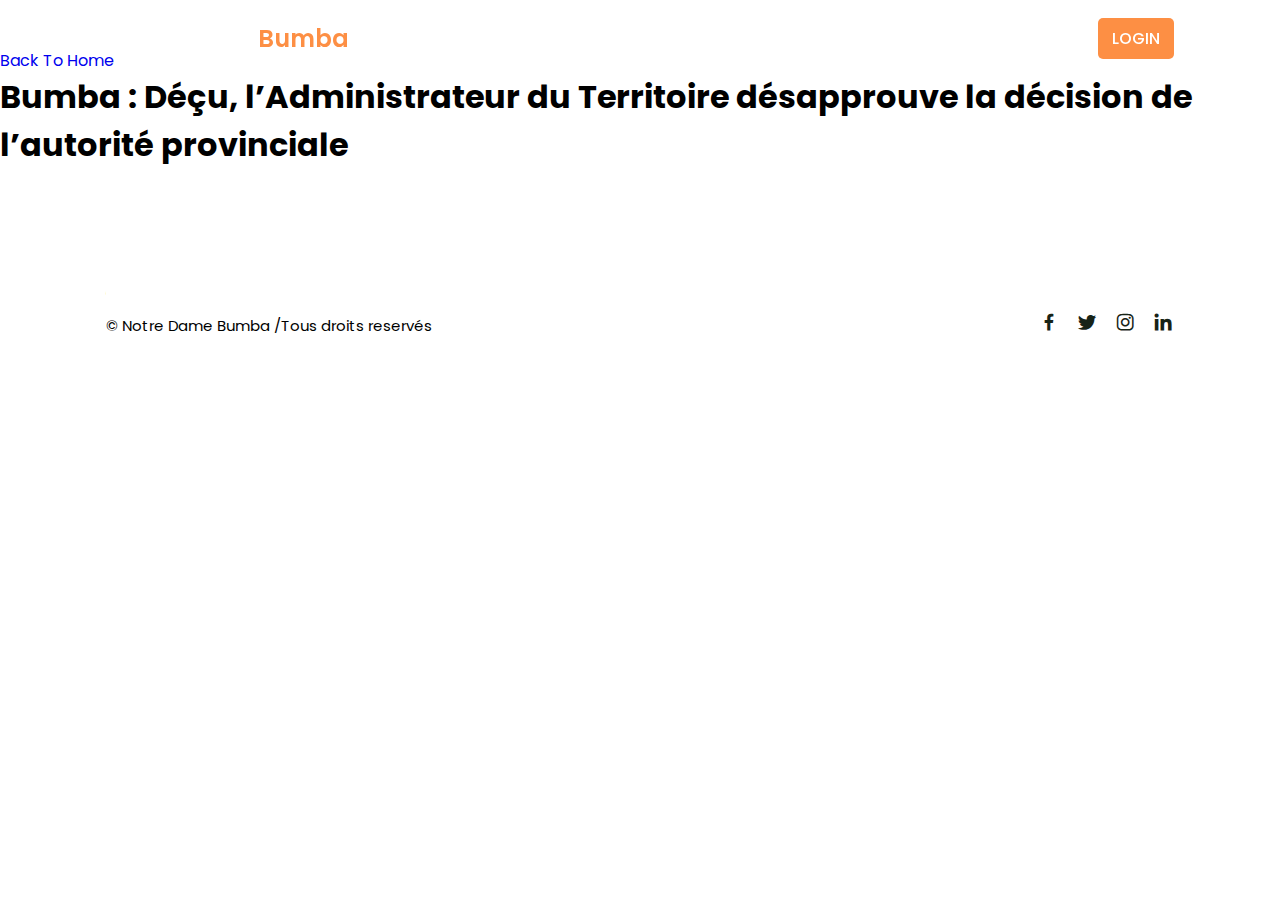
==== post-page.html @ 4d7b8692 "add post title" ====
<!DOCTYPE html>
<html lang="en">
<head>
    <meta charset="UTF-8">
    <meta name="viewport" content="width=device-width, initial-scale=1.0">
    <title>Post page</title>
    <!-- link css -->
    <link rel="stylesheet" href="/CSS/style.css">
    <!-- link box icon -->
    <link href='https://unpkg.com/boxicons@2.1.4/css/boxicons.min.css' rel='stylesheet'>
</head>
<body>
<!-- Header -->
<header>
    <!-- nav -->
    <div class="nav container">
        <!-- logo -->
        <a href="index.html" class="logo">Notre Dame <span>Bumba</span></a>
        <!-- login button -->
        <a href="#" class="login">Login</a>
    </div>
</header>
<!-- Post content -->
<section class="post-header">
    <div class="header-content post-container">
        <!-- Back to home -->
        <a href="index.html" class="back-home">Back To Home</a>
        <!-- title -->
        <h1 class="header-title">Bumba : Déçu, l’Administrateur du Territoire désapprouve la décision de l’autorité provinciale </h1>

    </div>
</section>



<!-- posts -->
<section class="post container">

</section>
<!-- footer -->
<div class="footer container">
    <p>&#169; Notre Dame Bumba /Tous droits reservés</p>
    <div class="social">
        <a href="#"><i class='bx bxl-facebook'></i></a>
        <a href="#"><i class='bx bxl-twitter'></i></a>
        <a href="#"><i class='bx bxl-instagram'></i></a>
        <a href="#"><i class='bx bxl-linkedin'></i></a>
    </div>
</div>









<!-- jqyery links -->
<script src="https://code.jquery.com/jquery-3.7.0.js" 
        integrity="sha256-JlqSTELeR4TLqP0OG9dxM7yDPqX1ox/HfgiSLBj8+kM=" 
        crossorigin="anonymous">
</script>

    <!-- link js -->
    <script src="/Js/main.js"></script>
</body>
</html>
---- CSS/style.css ----
/* link Google fonts */
@import url('https://fonts.googleapis.com/css2?family=Poppins:wght@400;500;600;700&display=swap');
*{
    font-family: 'Poppins', sans-serif;
    margin: 0;
    padding: 0;
    scroll-behavior: smooth;
    scroll-padding-top: 2rem;
    box-sizing: border-box;
}

/* variables */
:root{
    --container-color:#1a1e21 ;
    --second-color:#fd8f44 ;
    --text-color:#172317 ;
    --bg-color:#fff ;
}
::selection{
    color: var(--bg-color);
    background: var(--second-color);
}
a{
    text-decoration: none;
}
li{
    list-style: none;
}
img{
    width: 100%;
}
section{
    padding: 3rem 0 2rem;
}
.container{
    max-width: 1068px;
    margin: auto;
    width: 100%;
}
/* header */
header{
    position: fixed;
    top: 0;
    left: 0;
    width: 100%;
    z-index: 200;
}
header.shadow{
    background: var(--bg-color);
    box-shadow: 0 1px 4px hsl(0 4% 14% 10%);
    transition: 0.4s;
}
header.shadow .logo{
 color: var(--text-color);   
}
.nav{
    display: flex;
    align-items: center;
    justify-content: space-between;
    padding: 18px 0;
}
.logo{
    font-size: 1.5rem;
    font-weight: 600;
    color: var(--bg-color);
}
.logo span{
    color: var(--second-color);
}
.login{
    padding:8px 14px;
    text-transform: uppercase;
    font-weight: 500;
    border-radius: 5px;
    background: var(--second-color);
    color: var(--bg-color);
}
.login:hover{
    background: hsl(24,98%,58%);
    transition: 0.3s;
}
/* home */
.home{
    width: 100%;
    min-height: 440px;
    background: var(--container-color);
    display: grid;
    justify-content: center;
    align-items: center;
}
.home-text{
    color: var(--bg-color);
    text-align: center;
}
.home-title{
    font-size:3.5rem;
}
.home-subtitle{
    font-size: 1rem;
    font-weight: 400;
}
/* post filter */
.post-filter{
    display: flex;
    justify-content: center;
    align-items: center;
    column-gap: 1.5rem;
    margin-top: 2rem !important;
}
.filter-item{
   font-size: 0.9rem;
   font-weight: 500;
   cursor: pointer; 
}
.active-filter{
    background: var(--second-color);
    color: var(--bg-color);
    padding: 4px 10px;
    border-radius: 4px;
}
/* Post */
.post{
    display: grid;
    grid-template-columns: repeat(auto-fit,minmax(280px,auto));
    gap: 1.5rem;
}
.post-box{
    background: var(--bg-color);
    box-shadow: 0 4px 14px hsl(0, 5%, 57%);
    padding: 15px;
    border-radius: 0.7rem;
}
.post-img{
    width: 100%;
    height: 200px;
    object-fit: cover;
    object-position: center;
    border-radius: 0.5rem;
}
.category{
    font-size: 0.9rem;
    font-weight: 500;
    text-transform: uppercase;
    color: var(--second-color);
}
.post-title{
    font-size: 1.3rem;
    font-weight: 600;
    color: var(--text-color);
    display: -webkit-box;
    -webkit-line-clamp: 3;
    -webkit-box-orient: vertical;
    overflow: hidden;
}
.post-date{
    display: flex;
    font-size: 0.875rem;
    text-transform: uppercase;
    font-weight: 400;
    margin-top: 4px;
}
.post-description{
    font-size: 0.9rem;
    line-height: 1.5rem;
    margin: 5px 0 10px;
    /* to remain description */
    display: -webkit-box;
    -webkit-line-clamp: 5;
    -webkit-box-orient: vertical;
    overflow: hidden;
}
.profile{
display: flex;
align-items: center;
gap: 10px;
}
.profile-img{
    width: 35px;
    height: 35px;
    border-radius: 50%;
    object-fit: cover;
    object-position: center;
    border: 2px solid var(--second-color);
}
.profile-name{
    font-size: 0.82rem;
    font-weight: 500;
}
.footer{
    display: flex;
    justify-content: space-between;
    align-items: center;
    padding: 30px 0;
}
.footer p{
    font-size: 0.938rem;
}
.social{
    display: flex;
    align-items: center;
    column-gap: 1rem;
}
.social .bx{
    font-size: 1.4rem;
    color: var(--text-color);
}
.social .bx:hover{
    color: var(--second-color);
    transition: 0.3s all linear;
}
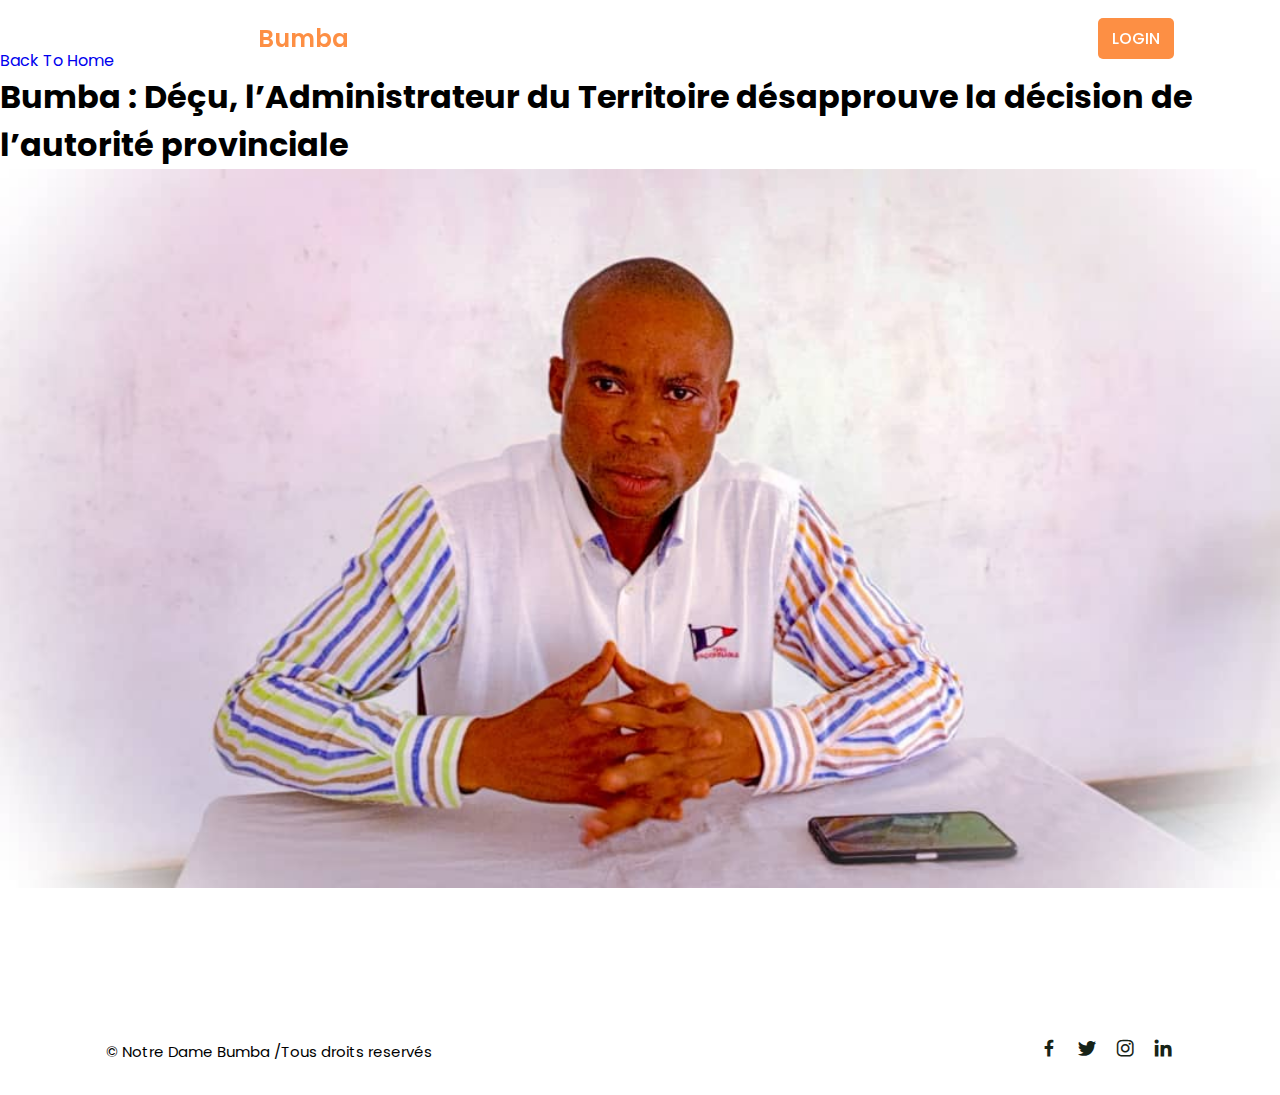
==== commit be497117: "add img post" ====
--- a/post-page.html
+++ b/post-page.html
@@ -27,7 +27,8 @@
         <a href="index.html" class="back-home">Back To Home</a>
         <!-- title -->
         <h1 class="header-title">Bumba : Déçu, l’Administrateur du Territoire désapprouve la décision de l’autorité provinciale </h1>
-
+        <!-- post image -->
+        <img src="./Images/iluku.jpg" alt="" class="header-img">
     </div>
 </section>
 
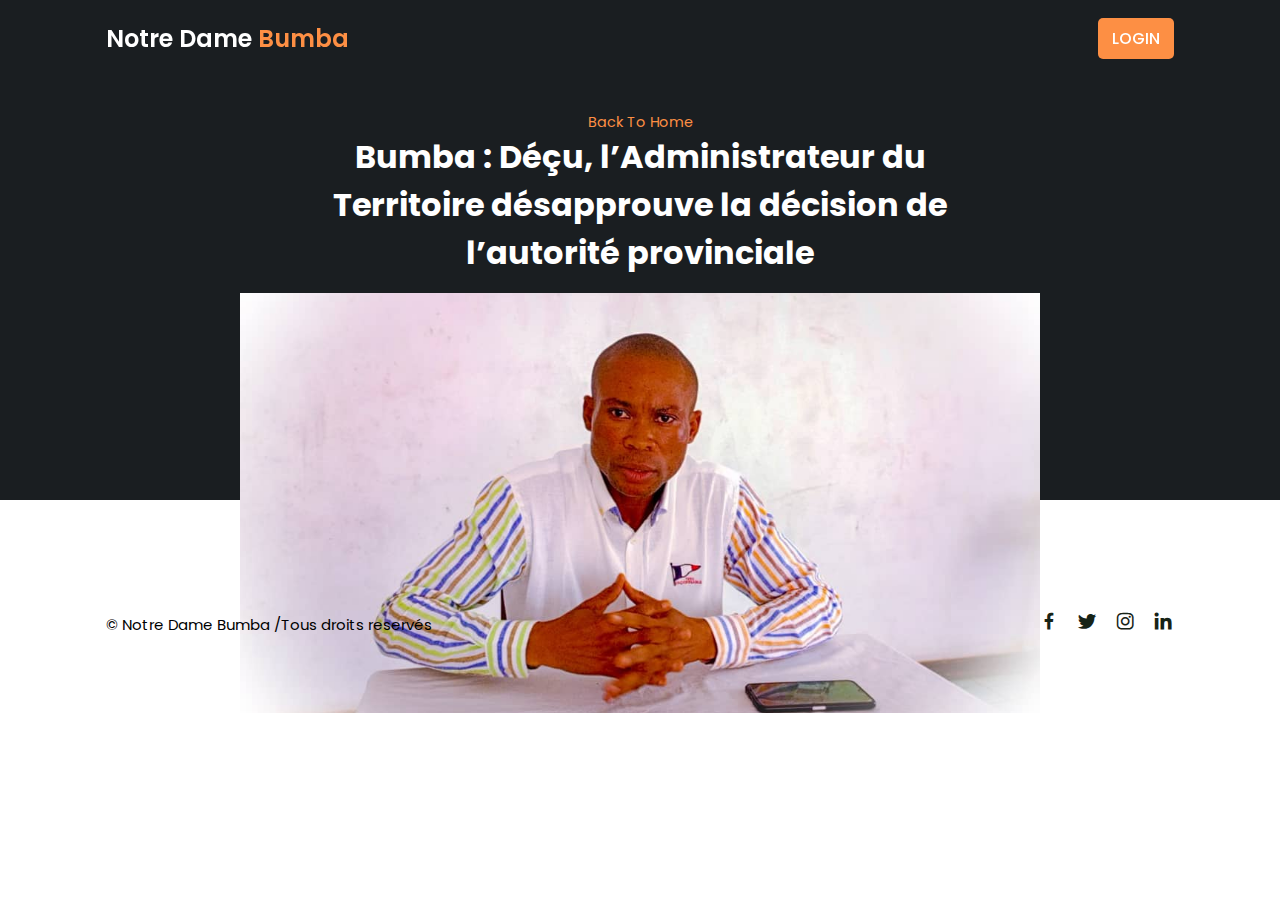
==== commit bf51dcdd: "add sub-heading" ====
--- a/post-page.html
+++ b/post-page.html
@@ -35,7 +35,8 @@
 
 
 <!-- posts -->
-<section class="post container">
+<section class="post-content post-container">
+    <h2 class="sub-heading"></h2>
 
 </section>
 <!-- footer -->
--- a/CSS/style.css
+++ b/CSS/style.css
@@ -207,4 +207,38 @@
 .social .bx:hover{
     color: var(--second-color);
     transition: 0.3s all linear;
+}
+/* post content */
+.post-header{
+    width: 100%;
+    height: 500px;
+    background: var(--container-color);
+}
+.post-container{
+    max-width: 800px;
+    margin: auto;
+    width: 100%;
+}
+.header-content{
+    display: flex;
+    flex-direction: column;
+    align-items: center;
+    margin-top: 4rem !important;
+}
+.back-home{
+    color: var(--second-color);
+    font-size: 0.9rem;
+}
+.header-title{
+    width: 90%;
+    font-size: 2rem;
+    color: var(--bg-color);
+    text-align: center;
+    margin-bottom: 1rem;
+}
+.header-img{
+    width: 100%;
+    height: 420px;
+    object-fit: cover;
+    object-position: center;
 }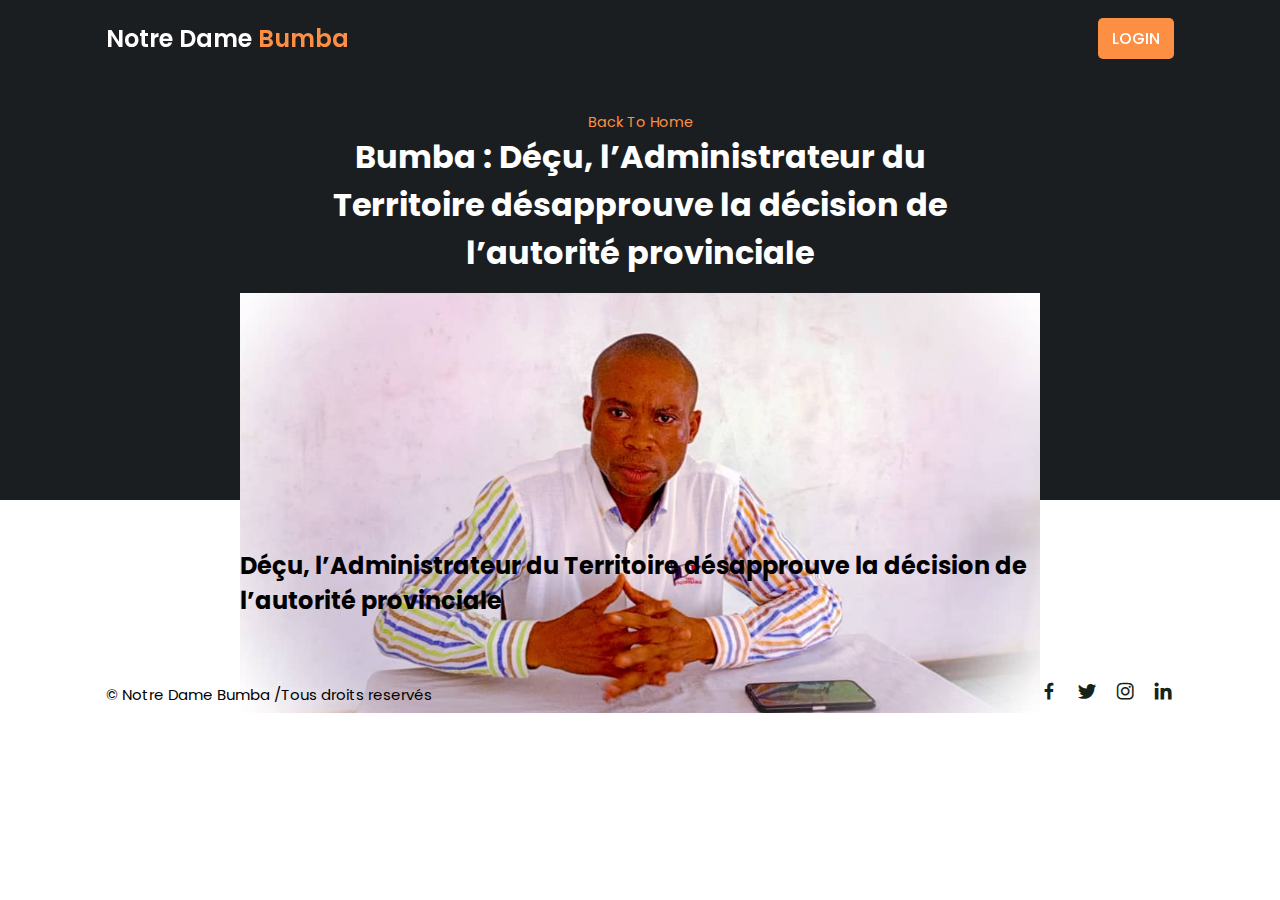
==== commit 9ee02361: "add sub-heading" ====
--- a/post-page.html
+++ b/post-page.html
@@ -36,7 +36,7 @@
 
 <!-- posts -->
 <section class="post-content post-container">
-    <h2 class="sub-heading"></h2>
+    <h2 class="sub-heading">Déçu, l’Administrateur du Territoire désapprouve la décision de l’autorité provinciale</h2>
 
 </section>
 <!-- footer -->
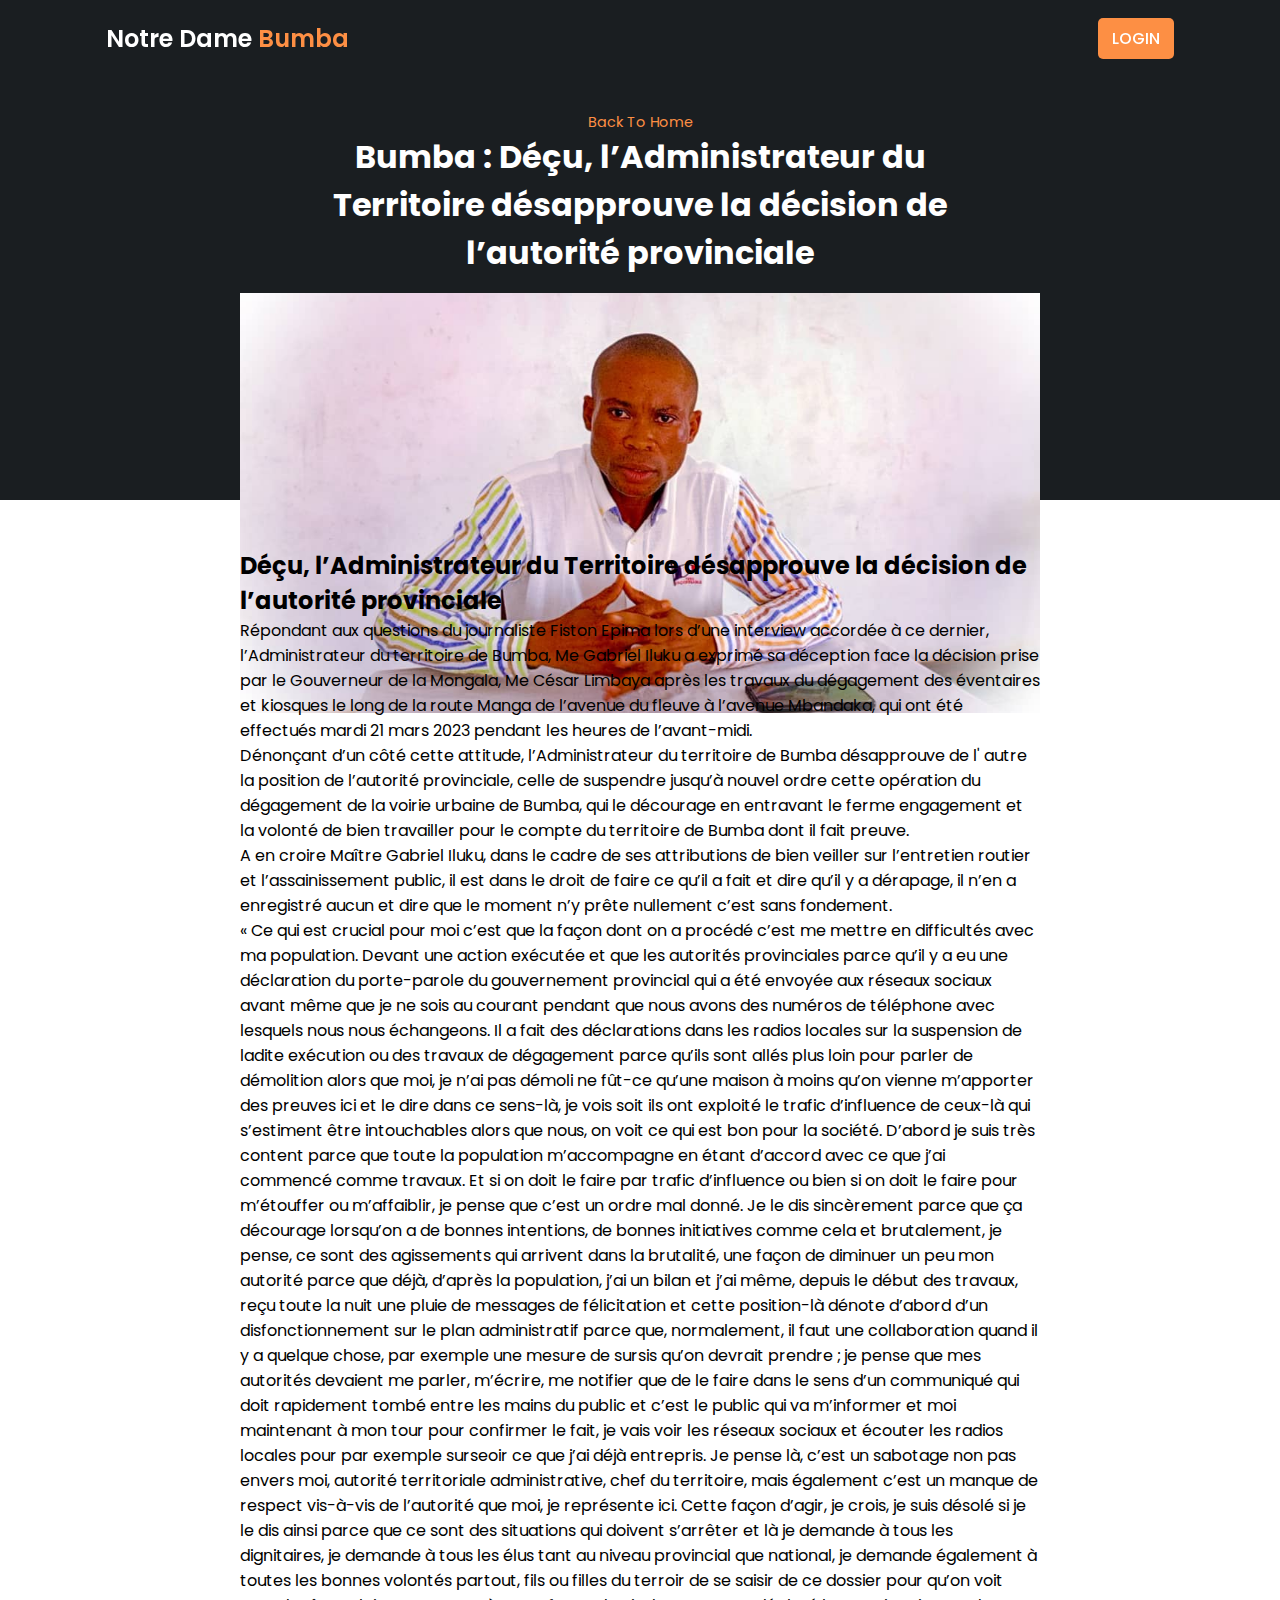
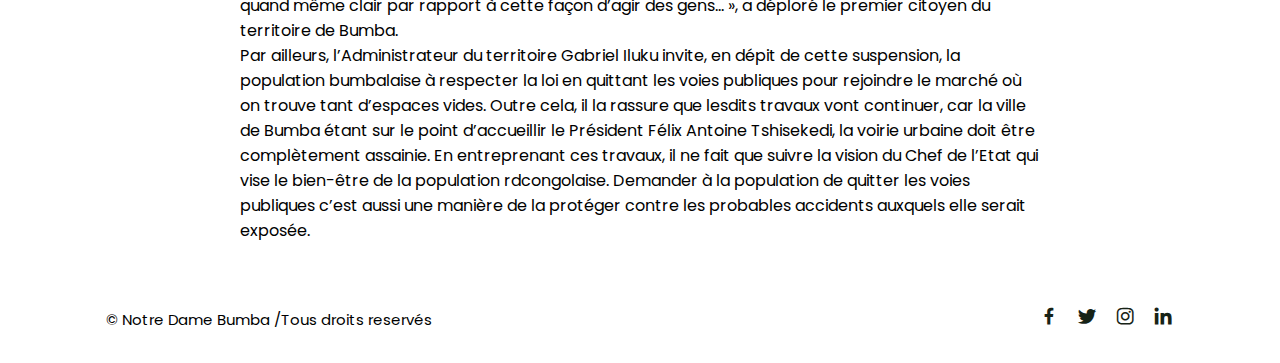
==== commit 983e2422: "add post text" ====
--- a/post-page.html
+++ b/post-page.html
@@ -37,6 +37,11 @@
 <!-- posts -->
 <section class="post-content post-container">
     <h2 class="sub-heading">Déçu, l’Administrateur du Territoire désapprouve la décision de l’autorité provinciale</h2>
+    <p class="post-text">Répondant aux questions du journaliste Fiston Epima lors d’une interview accordée à ce dernier, l’Administrateur du territoire de Bumba, Me Gabriel Iluku a exprimé sa déception face la décision prise par le Gouverneur de la Mongala, Me César Limbaya après les travaux du dégagement des éventaires et kiosques le long de la route Manga de l’avenue du fleuve à l’avenue Mbandaka, qui ont été effectués mardi 21 mars 2023 pendant les heures de l’avant-midi.</p>
+    <p class="post-text">Dénonçant d’un côté cette attitude, l’Administrateur du territoire de Bumba désapprouve de l' autre la position de l’autorité provinciale, celle de suspendre jusqu’à nouvel ordre cette opération du dégagement de la voirie urbaine de Bumba, qui le décourage en entravant le ferme engagement et la volonté de bien travailler pour le compte du territoire de Bumba dont il fait preuve.</p>
+    <p class="post-text">A en croire Maître Gabriel Iluku, dans le cadre de ses attributions de bien veiller sur l’entretien routier et l’assainissement public, il est dans le droit de faire ce qu’il a fait et dire qu’il y a dérapage, il n’en a enregistré aucun et dire que le moment n’y prête nullement c’est sans fondement.</p>
+    <p class="post-text"> « Ce qui est crucial pour moi c’est que la façon dont on a procédé c’est me mettre en difficultés avec ma population. Devant une action exécutée et que les autorités provinciales parce qu’il y a eu une déclaration du porte-parole du gouvernement provincial qui a été envoyée aux réseaux sociaux avant même que je ne sois au courant pendant que nous avons des numéros de téléphone avec lesquels nous nous échangeons. Il a fait des déclarations dans les radios locales sur la suspension de ladite exécution ou des travaux de dégagement parce qu’ils sont allés plus loin pour parler de démolition alors que moi, je n’ai pas démoli ne fût-ce qu’une maison à moins qu’on vienne m’apporter des preuves ici et le dire dans ce sens-là, je vois soit ils ont exploité le trafic d’influence de ceux-là qui s’estiment être intouchables alors que nous, on voit ce qui est bon pour la société. D’abord je suis très content parce que toute la population m’accompagne en étant d’accord avec ce que j’ai commencé comme travaux. Et si on doit le faire par trafic d’influence ou bien si on doit le faire pour m’étouffer ou m’affaiblir, je pense que c’est un ordre mal donné. Je le dis sincèrement parce que ça décourage lorsqu’on a de bonnes intentions, de bonnes initiatives comme cela et brutalement, je pense, ce sont des agissements qui arrivent dans la brutalité, une façon de diminuer un peu mon autorité parce que déjà, d’après la population, j’ai un bilan et j’ai même, depuis le début des travaux, reçu toute la nuit une pluie de messages de félicitation et cette position-là dénote d’abord d’un disfonctionnement sur le plan administratif parce que, normalement, il faut une collaboration quand il y a quelque chose, par exemple une mesure de sursis qu’on devrait prendre ; je pense que mes autorités devaient me parler, m’écrire, me notifier que de le faire dans le sens d’un communiqué qui doit rapidement tombé entre les mains du public et c’est le public qui va m’informer et moi maintenant à mon tour pour confirmer le fait, je vais voir les réseaux sociaux et écouter les radios locales pour par exemple surseoir ce que j’ai déjà entrepris. Je pense là, c’est un sabotage non pas envers moi, autorité territoriale administrative, chef du territoire, mais également c’est un manque de respect vis-à-vis de l’autorité que moi, je représente ici. Cette façon d’agir, je crois, je suis désolé si je le dis ainsi parce que ce sont des situations qui doivent s’arrêter et là je demande à tous les dignitaires, je demande à tous les élus tant au niveau provincial que national, je demande également à toutes les bonnes volontés partout, fils ou filles du terroir de se saisir de ce dossier pour qu’on voit quand même clair par rapport à cette façon d’agir des gens… », a déploré le premier citoyen du territoire de Bumba. </p>
+    <p class="post-text">Par ailleurs, l’Administrateur du territoire Gabriel Iluku invite, en dépit de cette suspension, la population bumbalaise à respecter la loi en quittant les voies publiques pour rejoindre le marché où on trouve tant d’espaces vides. Outre cela, il la rassure que lesdits travaux vont continuer, car la ville de Bumba étant sur le point d’accueillir le Président Félix Antoine Tshisekedi, la voirie urbaine doit être complètement assainie. En entreprenant ces travaux, il ne fait que suivre la vision du Chef de l’Etat qui vise le bien-être de la population rdcongolaise. Demander à la population de quitter les voies publiques c’est aussi une manière de la protéger contre les probables accidents auxquels elle serait exposée.</p>
 
 </section>
 <!-- footer -->
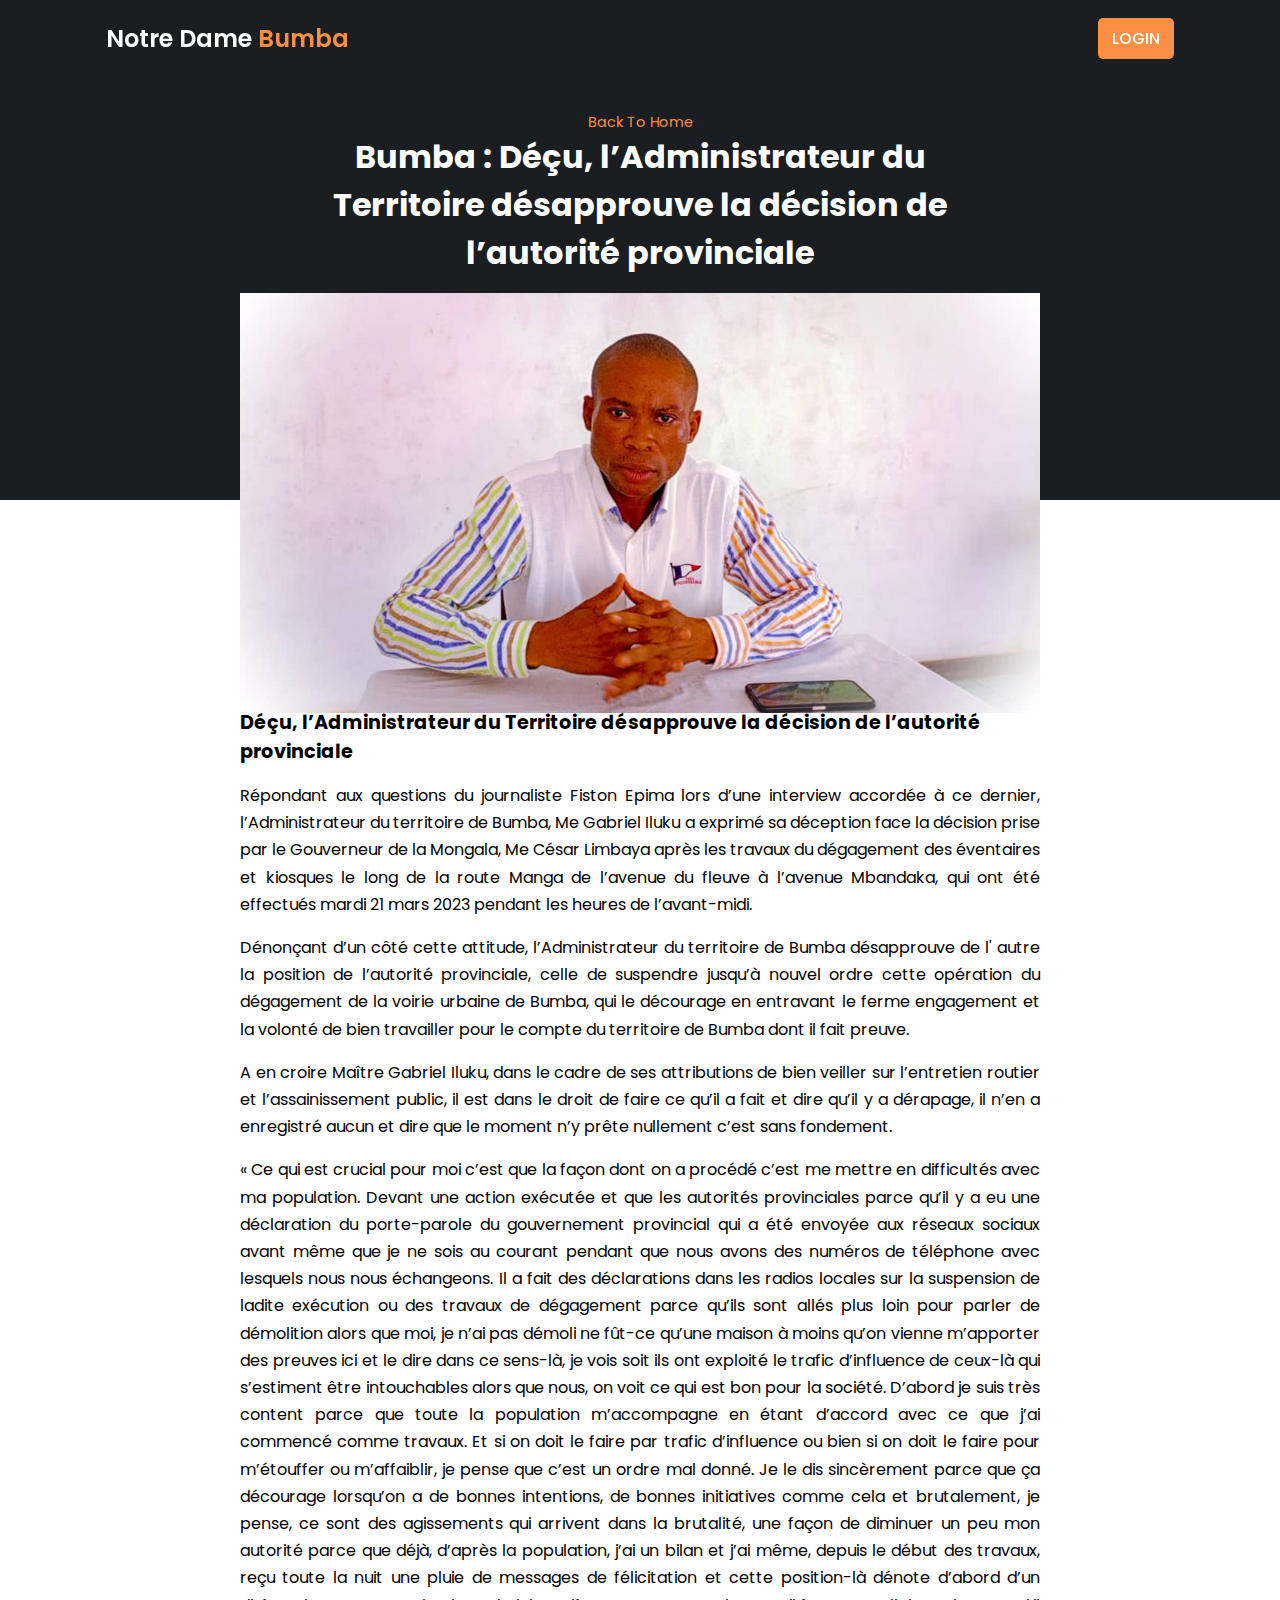
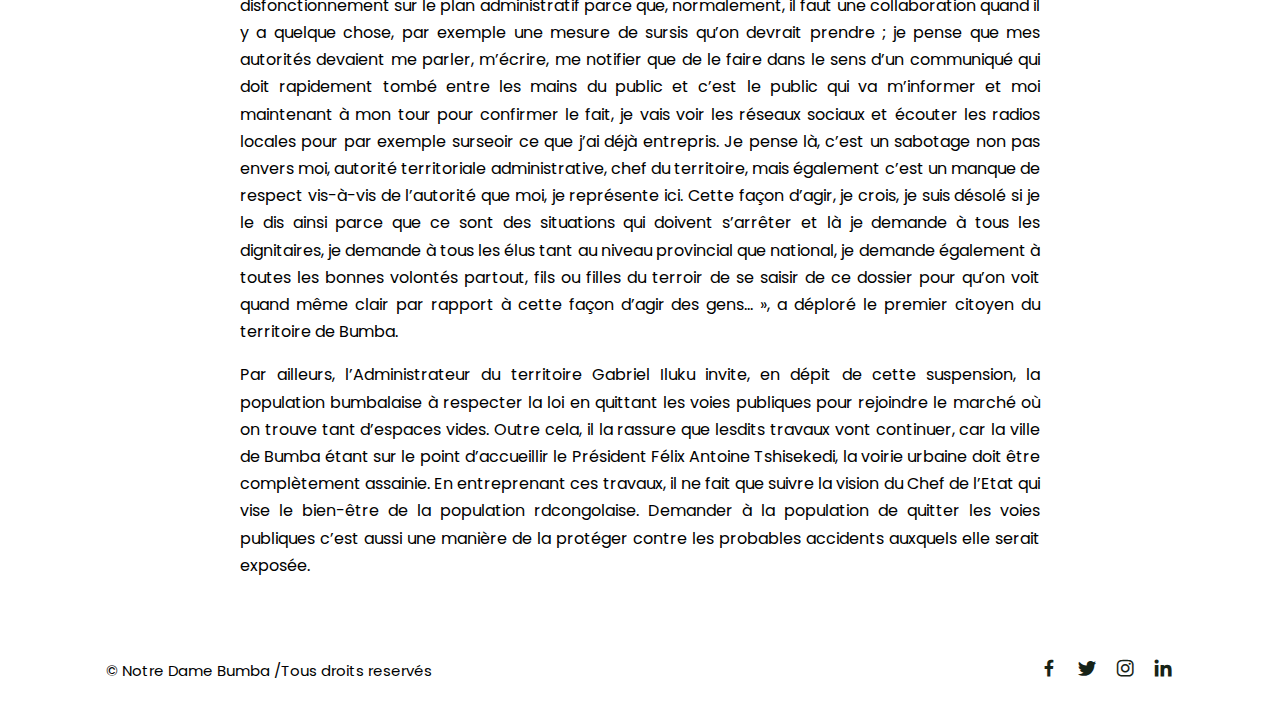
==== commit 9e0b542b: "add share btn" ====
--- a/post-page.html
+++ b/post-page.html
@@ -42,8 +42,8 @@
     <p class="post-text">A en croire Maître Gabriel Iluku, dans le cadre de ses attributions de bien veiller sur l’entretien routier et l’assainissement public, il est dans le droit de faire ce qu’il a fait et dire qu’il y a dérapage, il n’en a enregistré aucun et dire que le moment n’y prête nullement c’est sans fondement.</p>
     <p class="post-text"> « Ce qui est crucial pour moi c’est que la façon dont on a procédé c’est me mettre en difficultés avec ma population. Devant une action exécutée et que les autorités provinciales parce qu’il y a eu une déclaration du porte-parole du gouvernement provincial qui a été envoyée aux réseaux sociaux avant même que je ne sois au courant pendant que nous avons des numéros de téléphone avec lesquels nous nous échangeons. Il a fait des déclarations dans les radios locales sur la suspension de ladite exécution ou des travaux de dégagement parce qu’ils sont allés plus loin pour parler de démolition alors que moi, je n’ai pas démoli ne fût-ce qu’une maison à moins qu’on vienne m’apporter des preuves ici et le dire dans ce sens-là, je vois soit ils ont exploité le trafic d’influence de ceux-là qui s’estiment être intouchables alors que nous, on voit ce qui est bon pour la société. D’abord je suis très content parce que toute la population m’accompagne en étant d’accord avec ce que j’ai commencé comme travaux. Et si on doit le faire par trafic d’influence ou bien si on doit le faire pour m’étouffer ou m’affaiblir, je pense que c’est un ordre mal donné. Je le dis sincèrement parce que ça décourage lorsqu’on a de bonnes intentions, de bonnes initiatives comme cela et brutalement, je pense, ce sont des agissements qui arrivent dans la brutalité, une façon de diminuer un peu mon autorité parce que déjà, d’après la population, j’ai un bilan et j’ai même, depuis le début des travaux, reçu toute la nuit une pluie de messages de félicitation et cette position-là dénote d’abord d’un disfonctionnement sur le plan administratif parce que, normalement, il faut une collaboration quand il y a quelque chose, par exemple une mesure de sursis qu’on devrait prendre ; je pense que mes autorités devaient me parler, m’écrire, me notifier que de le faire dans le sens d’un communiqué qui doit rapidement tombé entre les mains du public et c’est le public qui va m’informer et moi maintenant à mon tour pour confirmer le fait, je vais voir les réseaux sociaux et écouter les radios locales pour par exemple surseoir ce que j’ai déjà entrepris. Je pense là, c’est un sabotage non pas envers moi, autorité territoriale administrative, chef du territoire, mais également c’est un manque de respect vis-à-vis de l’autorité que moi, je représente ici. Cette façon d’agir, je crois, je suis désolé si je le dis ainsi parce que ce sont des situations qui doivent s’arrêter et là je demande à tous les dignitaires, je demande à tous les élus tant au niveau provincial que national, je demande également à toutes les bonnes volontés partout, fils ou filles du terroir de se saisir de ce dossier pour qu’on voit quand même clair par rapport à cette façon d’agir des gens… », a déploré le premier citoyen du territoire de Bumba. </p>
     <p class="post-text">Par ailleurs, l’Administrateur du territoire Gabriel Iluku invite, en dépit de cette suspension, la population bumbalaise à respecter la loi en quittant les voies publiques pour rejoindre le marché où on trouve tant d’espaces vides. Outre cela, il la rassure que lesdits travaux vont continuer, car la ville de Bumba étant sur le point d’accueillir le Président Félix Antoine Tshisekedi, la voirie urbaine doit être complètement assainie. En entreprenant ces travaux, il ne fait que suivre la vision du Chef de l’Etat qui vise le bien-être de la population rdcongolaise. Demander à la population de quitter les voies publiques c’est aussi une manière de la protéger contre les probables accidents auxquels elle serait exposée.</p>
-
 </section>
+<!-- share -->
 <!-- footer -->
 <div class="footer container">
     <p>&#169; Notre Dame Bumba /Tous droits reservés</p>
--- a/CSS/style.css
+++ b/CSS/style.css
@@ -241,4 +241,16 @@
     height: 420px;
     object-fit: cover;
     object-position: center;
+}
+.post-content{
+    margin-top: 10rem !important;
+}
+.sub-heading{
+    font-size: 1.2rem;
+}
+.post-text{
+    font-size: 1rem;
+    line-height: 1.7rem;
+    margin: 1rem 0;
+    text-align: justify;
 }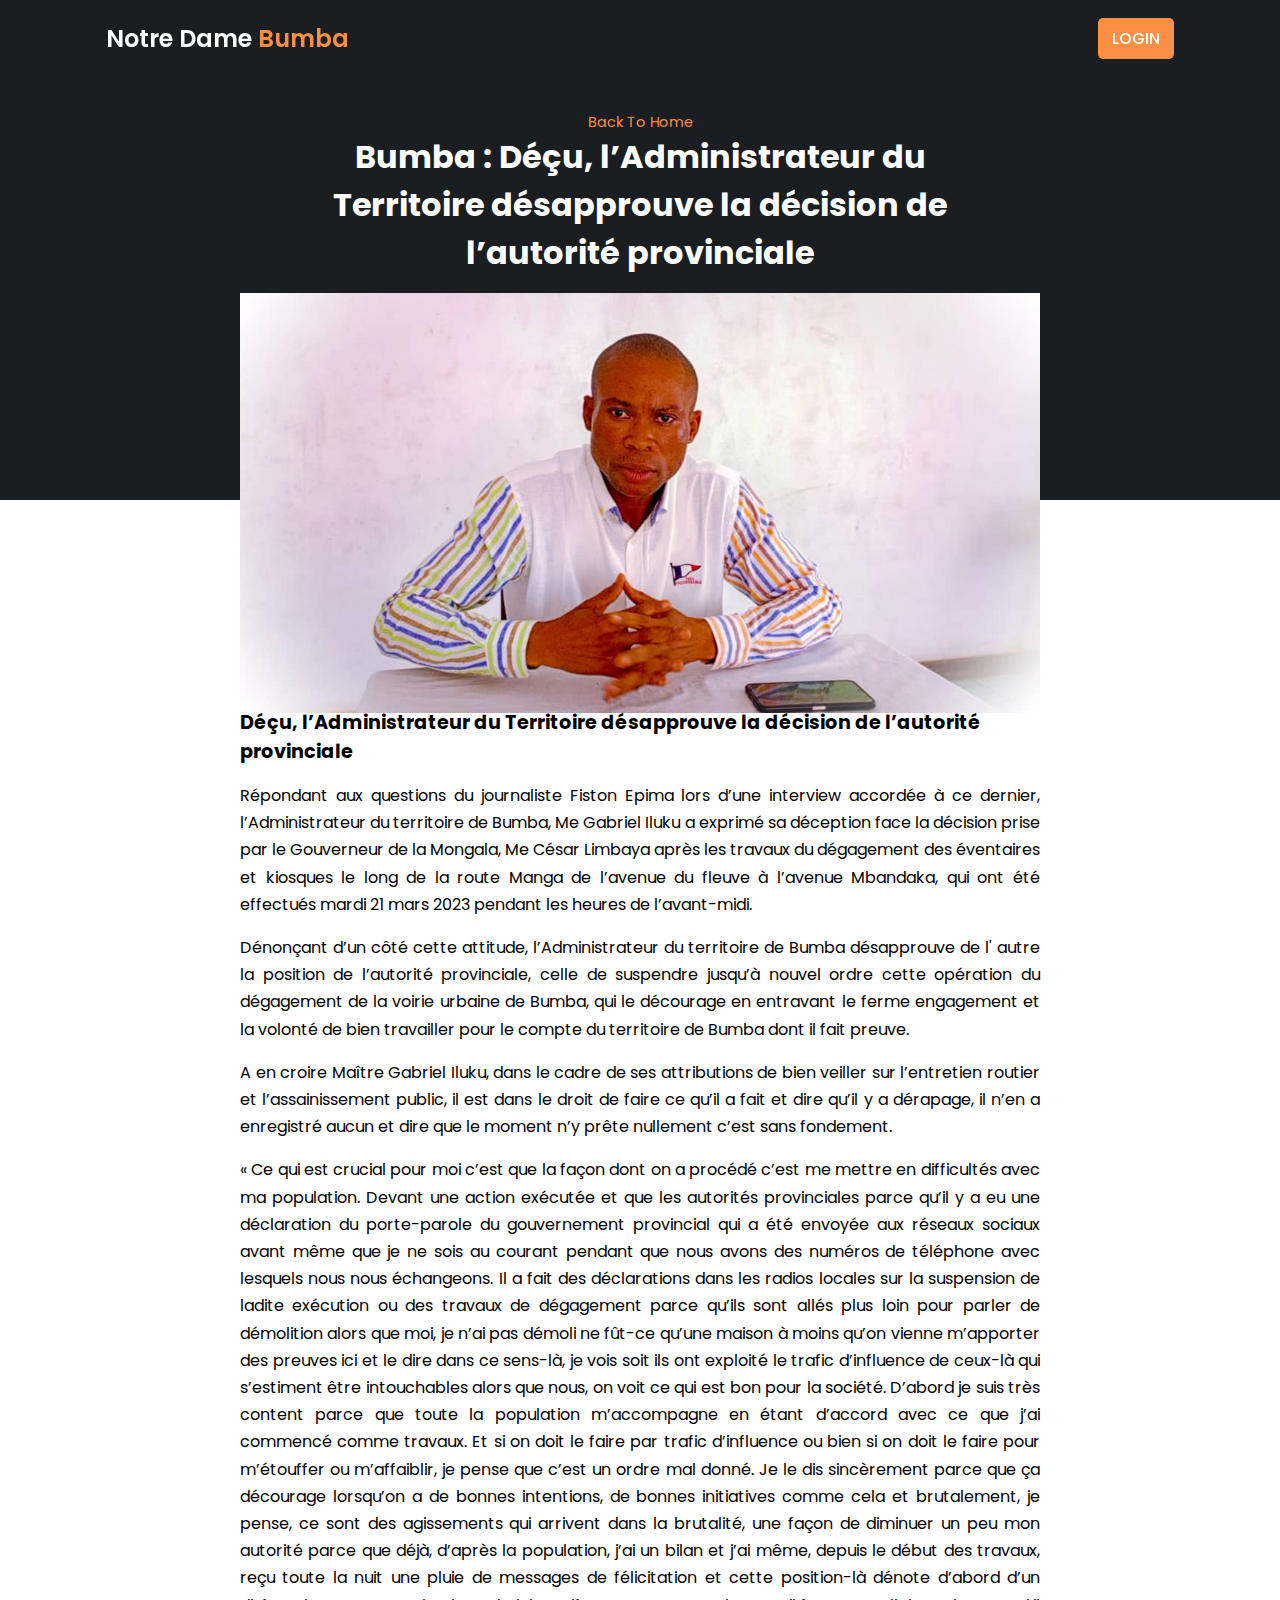
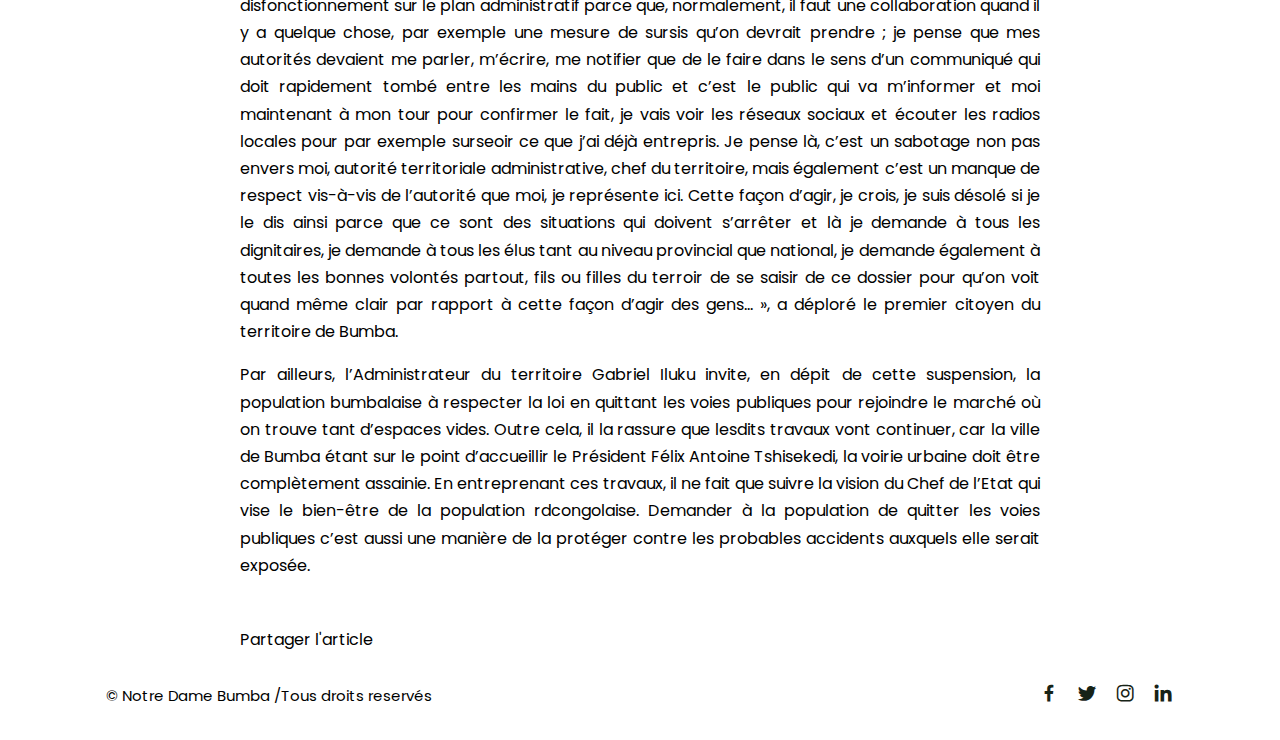
==== commit 72a86fce: "add share btn" ====
--- a/post-page.html
+++ b/post-page.html
@@ -44,6 +44,9 @@
     <p class="post-text">Par ailleurs, l’Administrateur du territoire Gabriel Iluku invite, en dépit de cette suspension, la population bumbalaise à respecter la loi en quittant les voies publiques pour rejoindre le marché où on trouve tant d’espaces vides. Outre cela, il la rassure que lesdits travaux vont continuer, car la ville de Bumba étant sur le point d’accueillir le Président Félix Antoine Tshisekedi, la voirie urbaine doit être complètement assainie. En entreprenant ces travaux, il ne fait que suivre la vision du Chef de l’Etat qui vise le bien-être de la population rdcongolaise. Demander à la population de quitter les voies publiques c’est aussi une manière de la protéger contre les probables accidents auxquels elle serait exposée.</p>
 </section>
 <!-- share -->
+<div class="share post-container">
+    <span class="share-title">Partager l'article</span>
+</div>
 <!-- footer -->
 <div class="footer container">
     <p>&#169; Notre Dame Bumba /Tous droits reservés</p>
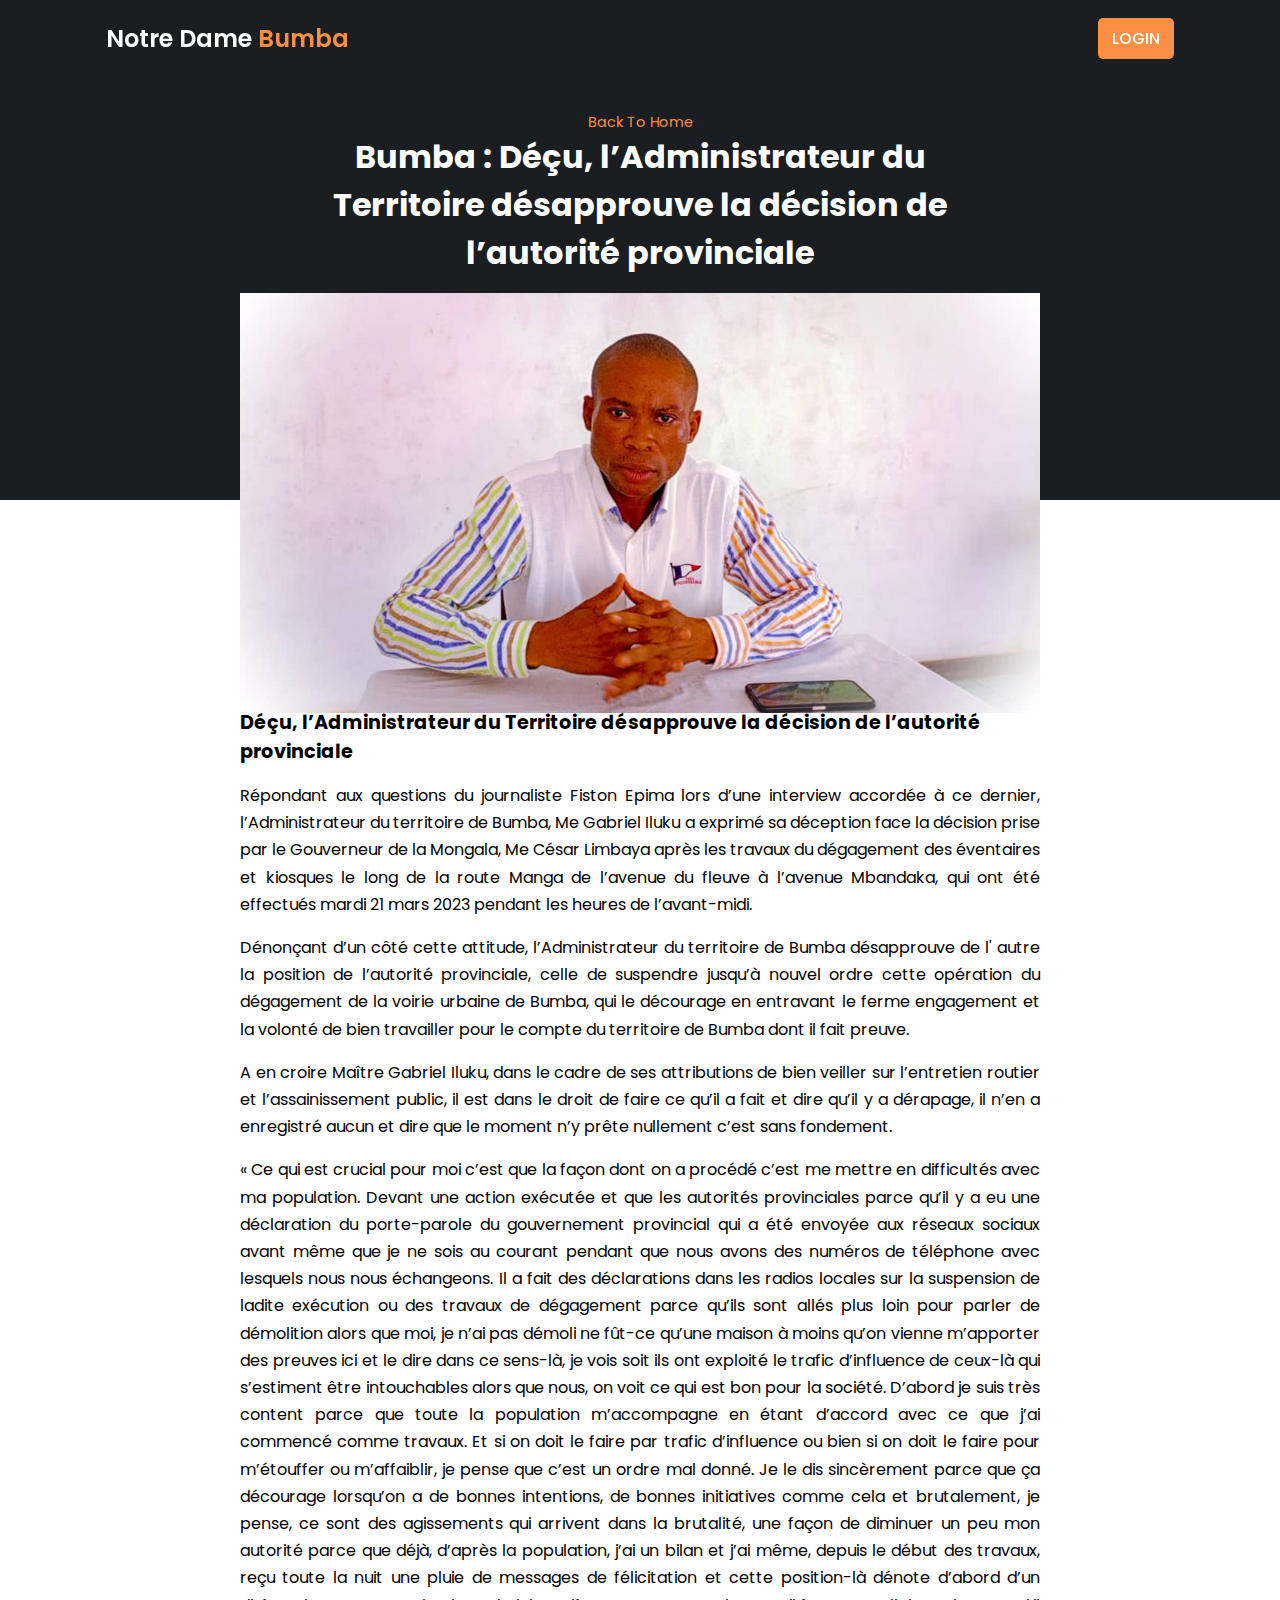
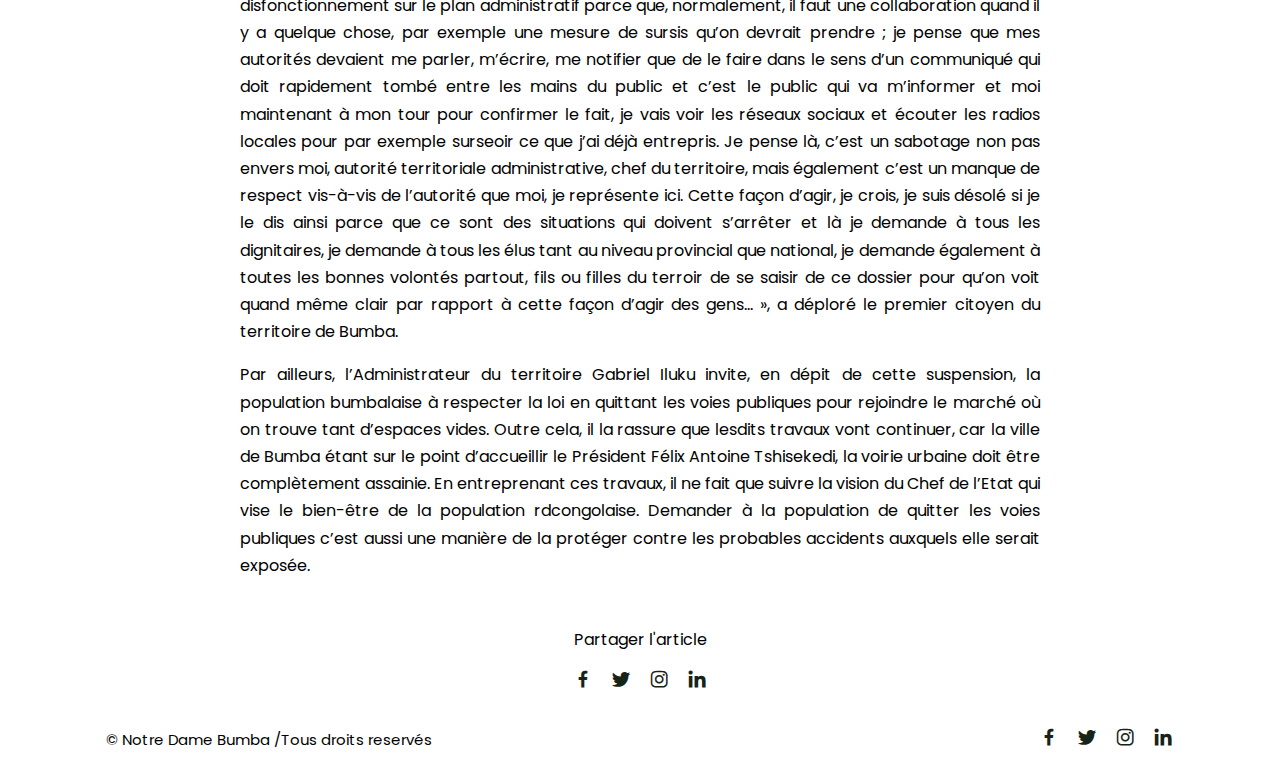
==== commit cf8e1f7e: "share btn" ====
--- a/post-page.html
+++ b/post-page.html
@@ -46,6 +46,12 @@
 <!-- share -->
 <div class="share post-container">
     <span class="share-title">Partager l'article</span>
+    <div class="social">
+        <a href="#"><i class='bx bxl-facebook'></i></a>
+        <a href="#"><i class='bx bxl-twitter'></i></a>
+        <a href="#"><i class='bx bxl-instagram'></i></a>
+        <a href="#"><i class='bx bxl-linkedin'></i></a>
+    </div>
 </div>
 <!-- footer -->
 <div class="footer container">
--- a/CSS/style.css
+++ b/CSS/style.css
@@ -253,4 +253,11 @@
     line-height: 1.7rem;
     margin: 1rem 0;
     text-align: justify;
+}
+/* share */
+.share{
+    display: flex;
+    flex-direction: column;
+    align-items: center;
+    row-gap: 1rem;
 }